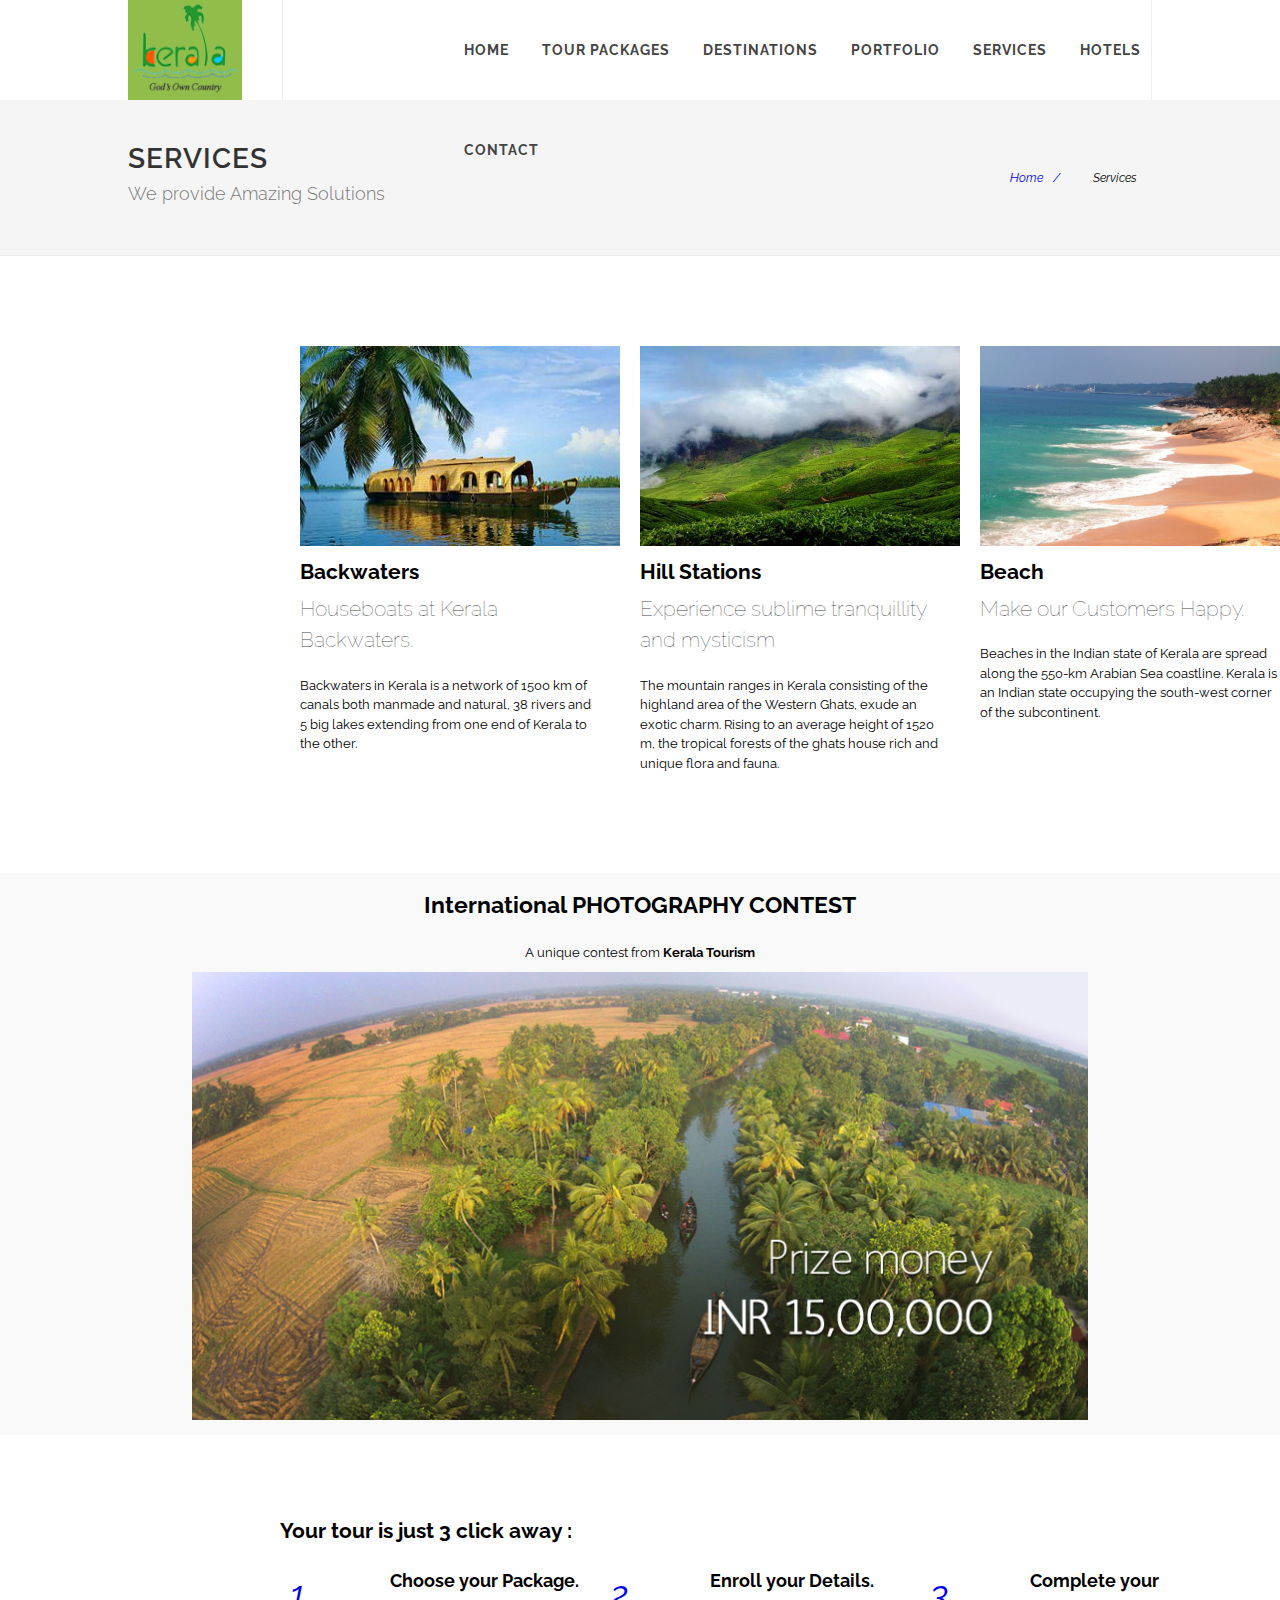
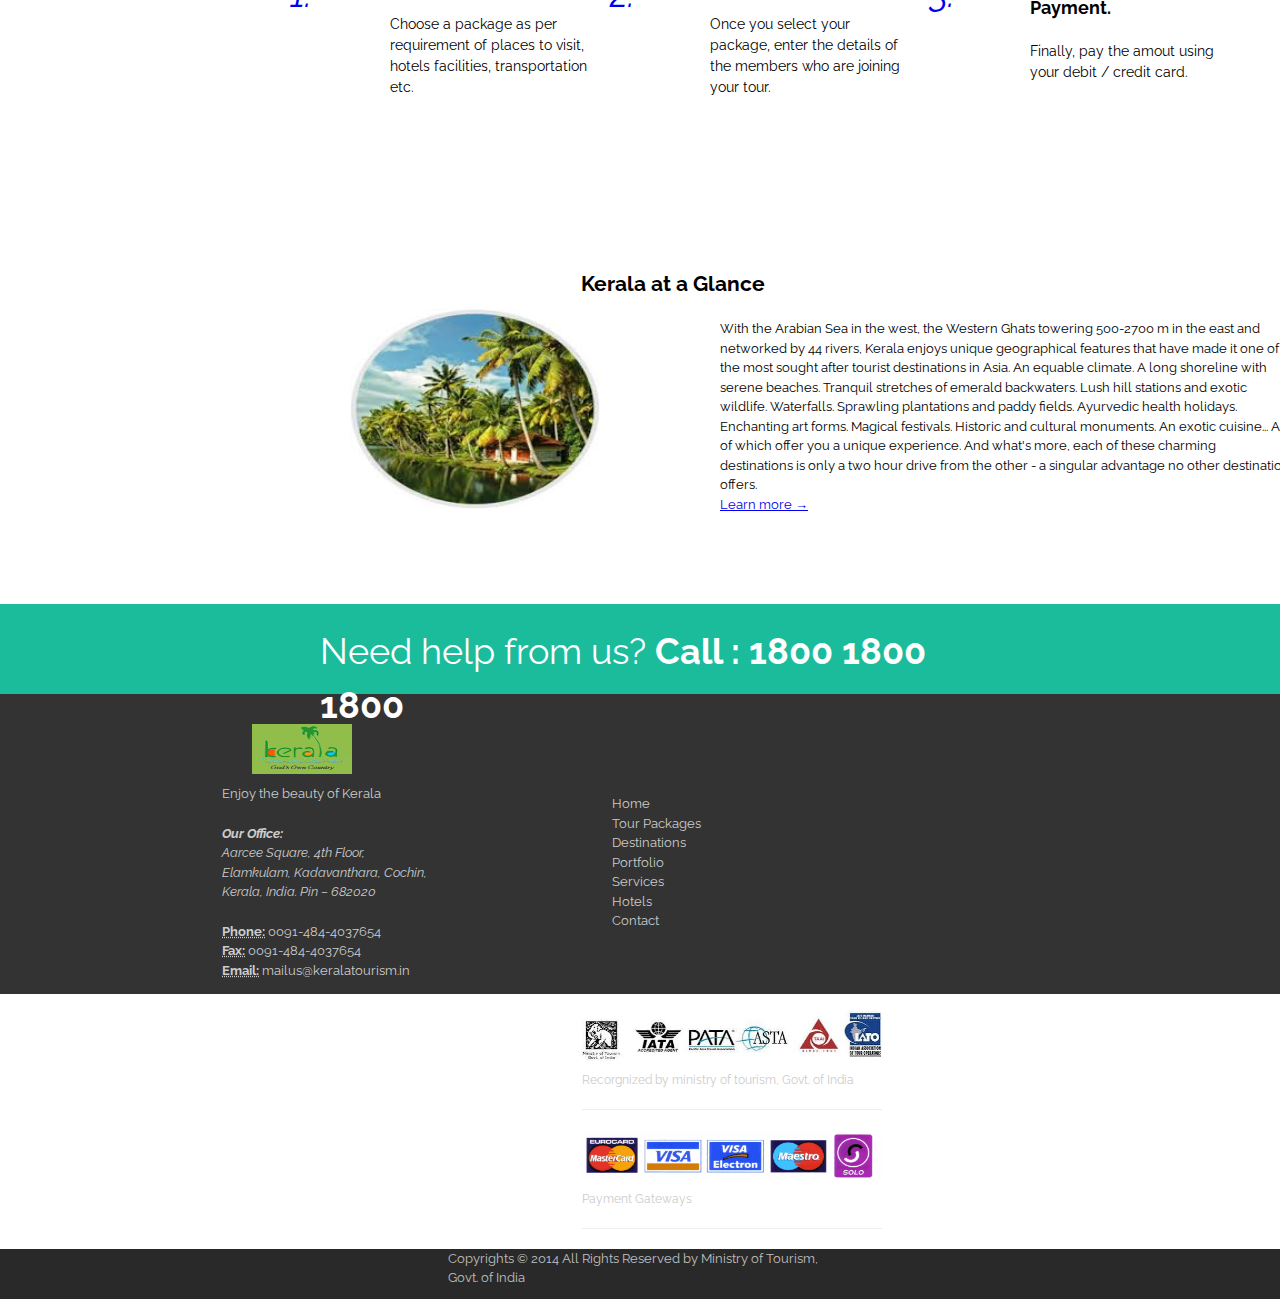
==== services.html @ d1d4bd01 "tourism" ====
<!DOCTYPE html>
<html >
  <head>
    <title>Services</title>
    <meta charset = "utf-8" />
    <link href='https://fonts.googleapis.com/css?family=Raleway' rel='stylesheet' type='text/css'>

    <link rel="stylesheet" href="css/reset.css" />
    <link rel="stylesheet" href="css/960_12_col.css" />
    <link rel="stylesheet" href="css/text.css" />
    <link rel="stylesheet" href="css/style.css" />
  </head>

  <body>

    <div id="header">
      <!-- Logo -->
      <div id="logo">
        <a href="#"><img src="img/images-kerala-logo.jpg" alt="logo" /></a>
      </div>
      <!-- Logo end -->

      <!-- Menu -->
      <div id="menu">
        <ul>
      	  <li><a href="#">Home</a></li>
      		<li><a href="#">Tour Packages</a></li>
          <li><a href="#">Destinations</a></li>
          <li><a href="portfolio.html">Portfolio</a></li>
          <li><a href="#">Services</a></li>
          <li><a href="#">Hotels</a></li>
          <li><a href="#">Contact</a></li>
      	</ul>
      </div>
      <!-- Menu end -->
    </div>

    <!-- Page Title -->
		<div id="page-title">
			<div class="container">
				<h1>Services</h1>
				<span>We provide Amazing Solutions</span>
				<ul class="breadcrumb">
					<li><a href="#">Home</a></li>
					<li>Services</li>
				</ul>
			</div>
		</div><!-- #page-title end -->

    <!-- Content -->
    <div id="main-section-service">
      <div class="container_12">
        <section class="grid_4">
  				<img src="img/backwater.jpg" alt="Backwaters">
  				<h3>Backwaters<span class="subtitle">Houseboats at Kerala Backwaters.</span></h3>
  				<p>Backwaters in Kerala is a network of 1500 km of canals both manmade and natural, 38 rivers and 5 big lakes extending from one end of Kerala to the other.</p>
        </section>

        <section class="grid_4">
				  <img src="img/hillstation.jpg" alt="Hill Station">
					<h3>Hill Stations<span class="subtitle">Experience sublime tranquillity and mysticism</span></h3>
					<p>The mountain ranges in Kerala consisting of the highland area of the Western Ghats, exude an exotic charm. Rising to an average height of 1520 m, the tropical forests of the ghats house rich and unique flora and fauna.</p>
				</section>

        <section class="grid_4">
					<img src="img/beach.jpg" alt="Beach">
					<h3>Beach<span class="subtitle">Make our Customers Happy.</span></h3>
					<p>Beaches in the Indian state of Kerala are spread along the 550-km Arabian Sea coastline. Kerala is an Indian state occupying the south-west corner of the subcontinent.</p>
				</section>
      </div>

      <div class="big-image">
        <div class="heading">
			    <h2>International <strong>PHOTOGRAPHY CONTEST</strong></h2>
				  <span>A unique contest from <strong>Kerala Tourism</strong></span>
			  </div>

				<img class="aligncenter" src="img/banner-001.jpg" alt="Banner">
      </div>

      <div id="booking">
        <div class="container_12">
          <h3 class="title">Your tour is just 3 click away :</h3>
          <div class="grid_4">
            <a href="#"><i>1.</i></a>
            <div class="sub_grid">
              <h3>Choose your Package.</h3>
              <p>Choose a package as per requirement of places to visit, hotels facilities, transportation etc.</p>
            </div>
          </div>

          <div class="grid_4">
            <a href="#"><i class="i-alt">2.</i></a>
            <div class="sub_grid">
              <h3>Enroll your Details.</h3>
              <p>Once you select your package, enter the details of the members who are joining your tour.</p>
            </div>
          </div>

          <div class="grid_4">
            <a href="#"><i class="i-alt">3.</i></a>
            <div class="sub_grid">
              <h3>Complete your Payment.</h3>
              <p>Finally, pay the amout using your debit / credit card.</p>
            </div>
          </div>
        </div>
      </div>

      <div class="service_1 container_12">
        <div class="service_1_1">
          <h3>Kerala at a Glance</h3>
          <div class="grid_4">
            <img src="img/glance.jpg" />
          </div>

          <div class="grid_8">
            <p>
              With the Arabian Sea in the west, the Western Ghats towering
              500-2700 m in the east and networked by 44 rivers, Kerala enjoys
              unique geographical features that have made it one of the most
              sought after tourist destinations in Asia. An equable climate.
              A long shoreline with serene beaches. Tranquil stretches of
              emerald backwaters. Lush hill stations and exotic wildlife.
              Waterfalls. Sprawling plantations and paddy fields. Ayurvedic
              health holidays. Enchanting art forms. Magical festivals.
              Historic and cultural monuments. An exotic cuisine... All of
              which offer you a unique experience. And what's more, each of
              these charming destinations is only a two hour drive from the
              other - a singular advantage no other destination offers.
              <br>
              <a href="#">Learn more &rarr;</a>
            </p>
          </div>
        </div>
      </div>

      <div class="contact_for_help">
	      <p>Need help from us? <strong>Call : 1800 1800 1800</strong></p>
			</div>

    </div> <!-- Main section end -->

    <!-- Footer -->
    <footer class="footer">
      <div class="container_12">
        <div class="section grid_4">
  			  <img class="logo" src="img/images-kerala-logo.jpg" alt="logo" />

  				<p>Enjoy the beauty of Kerala</p>
  				<div style="background: url('http://canvashtml-cdn.semicolonweb.com/images/world-map.png') no-repeat center center; background-size: 100%;">
  					<address>
  	  			  <strong>Our  Office:</strong><br>
              Aarcee Square, 4th Floor,<br>
              Elamkulam, Kadavanthara, Cochin,<br>
              Kerala, India. Pin – 682020 <br>
    				</address>
      		  <abbr title="Phone Number"><strong>Phone:</strong></abbr> 0091-484-4037654<br>
      			<abbr title="Fax"><strong>Fax:</strong></abbr> 0091-484-4037654<br>
      			<abbr title="Email Address"><strong>Email:</strong></abbr> mailus@keralatourism.in
      		</div>
  			</div>

        <div class="section grid_4">
  				<ul class="footer_menu">
            <li><a href="#">Home</a></li>
        		<li><a href="#">Tour Packages</a></li>
            <li><a href="#">Destinations</a></li>
            <li><a href="portfolio.html">Portfolio</a></li>
            <li><a href="services.html">Services</a></li>
            <li><a href="#">Hotels</a></li>
            <li><a href="#">Contact</a></li>
  				</ul>
  			</div>

        <div class="section grid_4">
          <div class="row">
            <img src="img/pata.jpg" alt="image" />
            <p>Recorgnized by ministry of tourism, Govt. of India</p>
          </div>
          <div class="row">
            <img src="img/cardlogos.jpg" alt="image" />
            <p>Payment Gateways</p>
          </div>
        </div>
      </div>

      <div id="copyrites">
        <p>Copyrights © 2014 All Rights Reserved by Ministry of Tourism, Govt.
          of India</p>
      </div>
    </footer>  <!-- Footer ends here -->
  </body>
</html>
---- css/960_12_col.css ----
/*
  960 Grid System ~ Core CSS.
  Learn more ~ http://960.gs/

  Licensed under GPL and MIT.
*/

/*
  Forces backgrounds to span full width,
  even if there is horizontal scrolling.
  Increase this if your layout is wider.

  Note: IE6 works fine without this fix.
*/

body {
  min-width: 960px;
}

/* `Container
----------------------------------------------------------------------------------------------------*/

.container_12 {
  margin-left: auto;
  margin-right: auto;
  width: 960px;
}

/* `Grid >> Global
----------------------------------------------------------------------------------------------------*/

.grid_1,
.grid_2,
.grid_3,
.grid_4,
.grid_5,
.grid_6,
.grid_7,
.grid_8,
.grid_9,
.grid_10,
.grid_11,
.grid_12 {
  display: inline;
  float: left;
  margin-left: 10px;
  margin-right: 10px;
}

.push_1, .pull_1,
.push_2, .pull_2,
.push_3, .pull_3,
.push_4, .pull_4,
.push_5, .pull_5,
.push_6, .pull_6,
.push_7, .pull_7,
.push_8, .pull_8,
.push_9, .pull_9,
.push_10, .pull_10,
.push_11, .pull_11 {
  position: relative;
}

/* `Grid >> Children (Alpha ~ First, Omega ~ Last)
----------------------------------------------------------------------------------------------------*/

.alpha {
  margin-left: 0;
}

.omega {
  margin-right: 0;
}

/* `Grid >> 12 Columns
----------------------------------------------------------------------------------------------------*/

.container_12 .grid_1 {
  width: 60px;
}

.container_12 .grid_2 {
  width: 140px;
}

.container_12 .grid_3 {
  width: 220px;
}

.container_12 .grid_4 {
  width: 300px;
}

.container_12 .grid_5 {
  width: 380px;
}

.container_12 .grid_6 {
  width: 460px;
}

.container_12 .grid_7 {
  width: 540px;
}

.container_12 .grid_8 {
  width: 620px;
}

.container_12 .grid_9 {
  width: 700px;
}

.container_12 .grid_10 {
  width: 780px;
}

.container_12 .grid_11 {
  width: 860px;
}

.container_12 .grid_12 {
  width: 940px;
}

/* `Prefix Extra Space >> 12 Columns
----------------------------------------------------------------------------------------------------*/

.container_12 .prefix_1 {
  padding-left: 80px;
}

.container_12 .prefix_2 {
  padding-left: 160px;
}

.container_12 .prefix_3 {
  padding-left: 240px;
}

.container_12 .prefix_4 {
  padding-left: 320px;
}

.container_12 .prefix_5 {
  padding-left: 400px;
}

.container_12 .prefix_6 {
  padding-left: 480px;
}

.container_12 .prefix_7 {
  padding-left: 560px;
}

.container_12 .prefix_8 {
  padding-left: 640px;
}

.container_12 .prefix_9 {
  padding-left: 720px;
}

.container_12 .prefix_10 {
  padding-left: 800px;
}

.container_12 .prefix_11 {
  padding-left: 880px;
}

/* `Suffix Extra Space >> 12 Columns
----------------------------------------------------------------------------------------------------*/

.container_12 .suffix_1 {
  padding-right: 80px;
}

.container_12 .suffix_2 {
  padding-right: 160px;
}

.container_12 .suffix_3 {
  padding-right: 240px;
}

.container_12 .suffix_4 {
  padding-right: 320px;
}

.container_12 .suffix_5 {
  padding-right: 400px;
}

.container_12 .suffix_6 {
  padding-right: 480px;
}

.container_12 .suffix_7 {
  padding-right: 560px;
}

.container_12 .suffix_8 {
  padding-right: 640px;
}

.container_12 .suffix_9 {
  padding-right: 720px;
}

.container_12 .suffix_10 {
  padding-right: 800px;
}

.container_12 .suffix_11 {
  padding-right: 880px;
}

/* `Push Space >> 12 Columns
----------------------------------------------------------------------------------------------------*/

.container_12 .push_1 {
  left: 80px;
}

.container_12 .push_2 {
  left: 160px;
}

.container_12 .push_3 {
  left: 240px;
}

.container_12 .push_4 {
  left: 320px;
}

.container_12 .push_5 {
  left: 400px;
}

.container_12 .push_6 {
  left: 480px;
}

.container_12 .push_7 {
  left: 560px;
}

.container_12 .push_8 {
  left: 640px;
}

.container_12 .push_9 {
  left: 720px;
}

.container_12 .push_10 {
  left: 800px;
}

.container_12 .push_11 {
  left: 880px;
}

/* `Pull Space >> 12 Columns
----------------------------------------------------------------------------------------------------*/

.container_12 .pull_1 {
  left: -80px;
}

.container_12 .pull_2 {
  left: -160px;
}

.container_12 .pull_3 {
  left: -240px;
}

.container_12 .pull_4 {
  left: -320px;
}

.container_12 .pull_5 {
  left: -400px;
}

.container_12 .pull_6 {
  left: -480px;
}

.container_12 .pull_7 {
  left: -560px;
}

.container_12 .pull_8 {
  left: -640px;
}

.container_12 .pull_9 {
  left: -720px;
}

.container_12 .pull_10 {
  left: -800px;
}

.container_12 .pull_11 {
  left: -880px;
}

/* `Clear Floated Elements
----------------------------------------------------------------------------------------------------*/

/* http://sonspring.com/journal/clearing-floats */

.clear {
  clear: both;
  display: block;
  overflow: hidden;
  visibility: hidden;
  width: 0;
  height: 0;
}

/* http://www.yuiblog.com/blog/2010/09/27/clearfix-reloaded-overflowhidden-demystified */

.clearfix:before,
.clearfix:after,
.container_12:before,
.container_12:after {
  content: '.';
  display: block;
  overflow: hidden;
  visibility: hidden;
  font-size: 0;
  line-height: 0;
  width: 0;
  height: 0;
}

.clearfix:after,
.container_12:after {
  clear: both;
}

/*
  The following zoom:1 rule is specifically for IE6 + IE7.
  Move to separate stylesheet if invalid CSS is a problem.
*/

.clearfix,
.container_12 {
  zoom: 1;
}
---- css/text.css ----
/*
  960 Grid System ~ Text CSS.
  Learn more ~ http://960.gs/

  Licensed under GPL and MIT.
*/

/* `Basic HTML
----------------------------------------------------------------------------------------------------*/

body {
  font: 13px/1.5 "Helvetica Neue", Arial, "Liberation Sans", FreeSans, sans-serif;
}

pre,
code {
  font-family: "DejaVu Sans Mono", Menlo, Consolas, monospace;
}

hr {
  border: 0 solid #ccc;
  border-top-width: 1px;
  clear: both;
  height: 0;
}

/* `Headings
----------------------------------------------------------------------------------------------------*/

h1 {
  font-size: 25px;
}

h2 {
  font-size: 23px;
}

h3 {
  font-size: 21px;
}

h4 {
  font-size: 19px;
}

h5 {
  font-size: 17px;
}

h6 {
  font-size: 15px;
}

/* `Spacing
----------------------------------------------------------------------------------------------------*/

ol {
  list-style: decimal;
}

ul {
  list-style: disc;
}

li {
  margin-left: 30px;
}

p,
dl,
hr,
h1,
h2,
h3,
h4,
h5,
h6,
ol,
ul,
pre,
table,
address,
fieldset,
figure {
  margin-bottom: 20px;
}
---- css/style.css ----
body {
  width: 100%;
  margin: auto;
  font-family: 'Raleway', sans-serif;
}

#header {
  width: 80%;
  margin: auto;
}

#logo {
  float: left;
  width: 15%;
}

#logo a, #menu a, .breadcrumb a, footer a, #selector a {
  text-decoration: none;
}

#menu a:hover, #selector a:hover {
  color: green;
  font-size: 15px;
}

.breadcrumb {
  font-style: italic;
}

.breadcrumb a:after{
  content: "/";
  padding-left: 10px;
}

.breadcrumb li:last-child::after {
  content: none;
}

#logo h1 {
  color: #000;
  font-size: 36px;
}

#logo h1, #menu a{
  line-height: 100px;
}

#header, #logo, #menu, #logo img, #selector a {
  height: 100px;
}

#logo, #menu {
  border-right: 1px solid #EEE;
}

#menu {
  width: 70%;
  margin: auto;
  float: right;
}

#menu li, .breadcrumb li, #selector li {
  display: inline;
}

#menu a, #selector a {
  font-size: 14px;
  text-transform: uppercase;
  color: #444;
  font-weight: 700;
  letter-spacing: 1px;
}

#page-title {
  padding: 30px 0;
  background-color: #F5F5F5;
  border-bottom: 1px solid #EEE;
  width: 100%;
}

#page-title h1 {
  padding: 0;
  margin: 0;
  line-height: 1;
  font-weight: 600;
  letter-spacing: 1px;
  color: #333;
  font-size: 28px;
  text-transform: uppercase;
}

.container {
  font-size: 14px;
  height: 65px;
  line-height: 21px;
  margin: 0 auto;
  padding: 15px 0;
  position: relative;
  width: 80%;
}

#page-title span {
  display: block;
  margin-top: 10px;
  font-weight: 300;
  color: #777;
  font-size: 18px;
}

#page-title .breadcrumb {
  position: absolute;
  top: 50%;
  left: auto;
  right: 15px;
  margin: -10px 0 0;
  background-color: transparent;
  padding: 0;
  font-size: 12px;
}

#main-section-service .container_12 {
  margin-left: 280px;
}

.container_12 {
  width: 80%;
  margin: 70px 200px;
}

.grid_4 img {
  width: 320px;
  height: 200px;
  margin: 10px 0;
}

.grid_4 .subtitle {
  display: block;
    margin-top: 5px;
    color: #444;
    font-weight: 100;

}

section {
  padding: 10px;
}

.big-image, #booking {
  position: relative;
  margin: auto;

  display: block;
}

.big-image {
  padding: 15px 0;
  background-color: #F9F9F9;
}

img.aligncenter {
  margin: auto;
  display: block;
  clear: both;
  width: 70%;
  height: 50%;
}

#booking {
  padding: 10px 0;
}

.heading {
  text-align: center;
  margin-bottom: 10px;
}

.big-image .grid_4 {
  width: 250px;
  margin-left: 70px;
}

.service_1 img {
  width: 250px;
}

.service_1 p{
  margin-top: 20px;
  margin-left: 50px;
}

.service_1_1 h3 {
  width: 50%;
  margin: auto;
}

#booking .title {
  margin-bottom: 20px;
}

.grid_4 i {
  float: left;
  font-size: 36px;
}

.sub_grid {
  float: right;
  width: 200px;
  margin: 0 0;
}

.sub_grid h3 {
  font-size: 18px;
}

.sub_grid p {
  font-size: 14px;
}

.service_1_1 {
  margin-left: 60px;
}

.contact_for_help {
  height: 70px;
  padding-top: 20px;
  background: rgb(26, 188, 156);
}

.contact_for_help p {
  color: #fff;
  font-size: 36px;
  width: 50%;
  margin: auto;
}

footer {
  background-color: #333;
  color: #CCC;
  height: 300px;
}

footer ul {
  list-style-type: none;
}

footer .container_12 {
  width: 70%;
  margin: auto;
}

footer a {
  color: #CCC;
}

footer .grid_4 {
  padding: 20px;
  margin-bottom: 0px;
}

footer .col-1 {
  float: left;
}

footer .col-2 {
  float: right;
  margin-left: 10px;
}

footer .row {
  margin-top: 10px;
  border-bottom: 1px solid #EEE;
  font-size: 12px;
}

footer .row img {
  width: 300px;
  height: 50px;
}

footer .logo {
  margin-left: 30px;
  width: 100px;
  height: 50px;
}

.footer_menu {
  margin-top: 80px;
}

#copyrites {
  height: 50px;
  background-color: rgb(41, 41, 41);
  color: rgb(192, 192, 192);
}

#copyrites p {
  width: 30%;
  margin: auto;
}

#selector {
  width: 45%;
  padding-top: 20px;
  margin-left: 400px;
  margin-top: 50px;
  border: 2px solid #EEE;
}

#selector a{
  color: #000;
  font-size: 14px;
  text-transform: uppercase;
  font-weight: 600;
}

#main-section-portfolio .container_12 {
  margin: 30px 200px;
}

#main-section-portfolio {
  width: 90%;
  margin: auto;
}
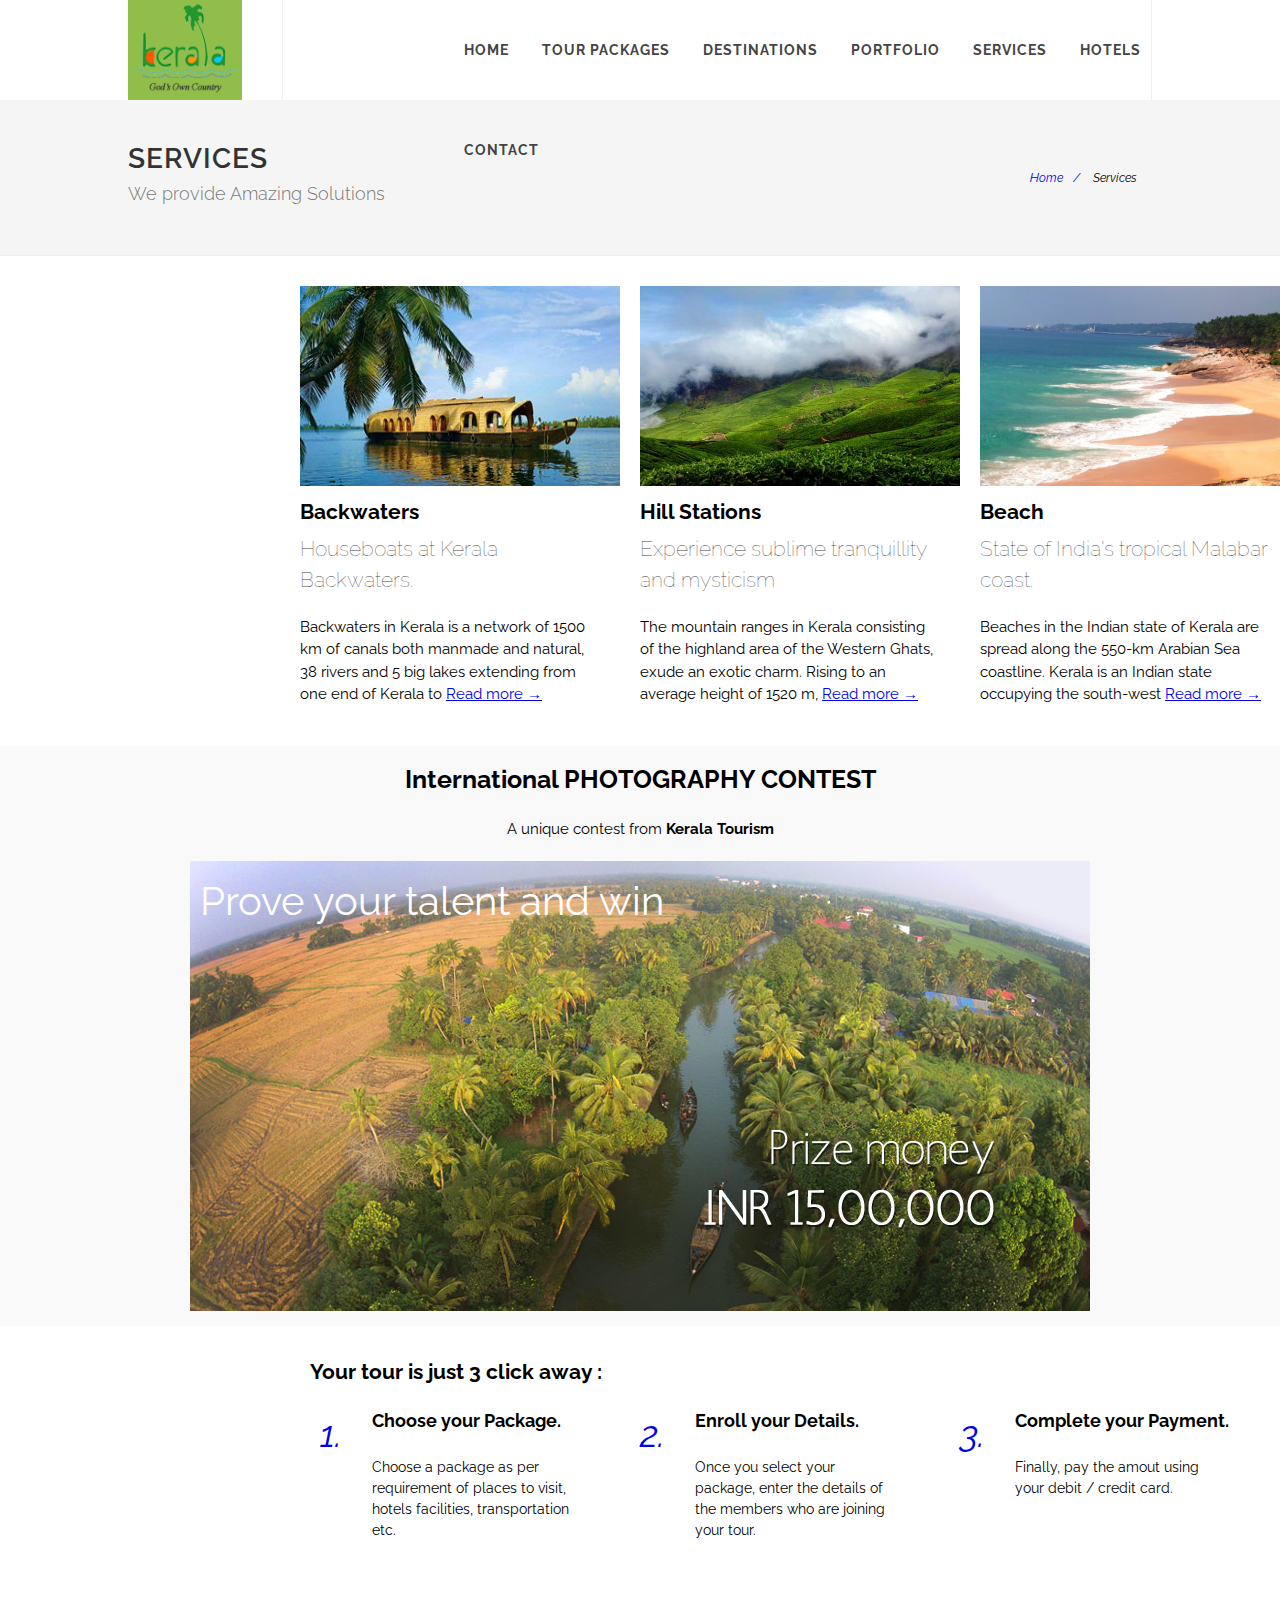
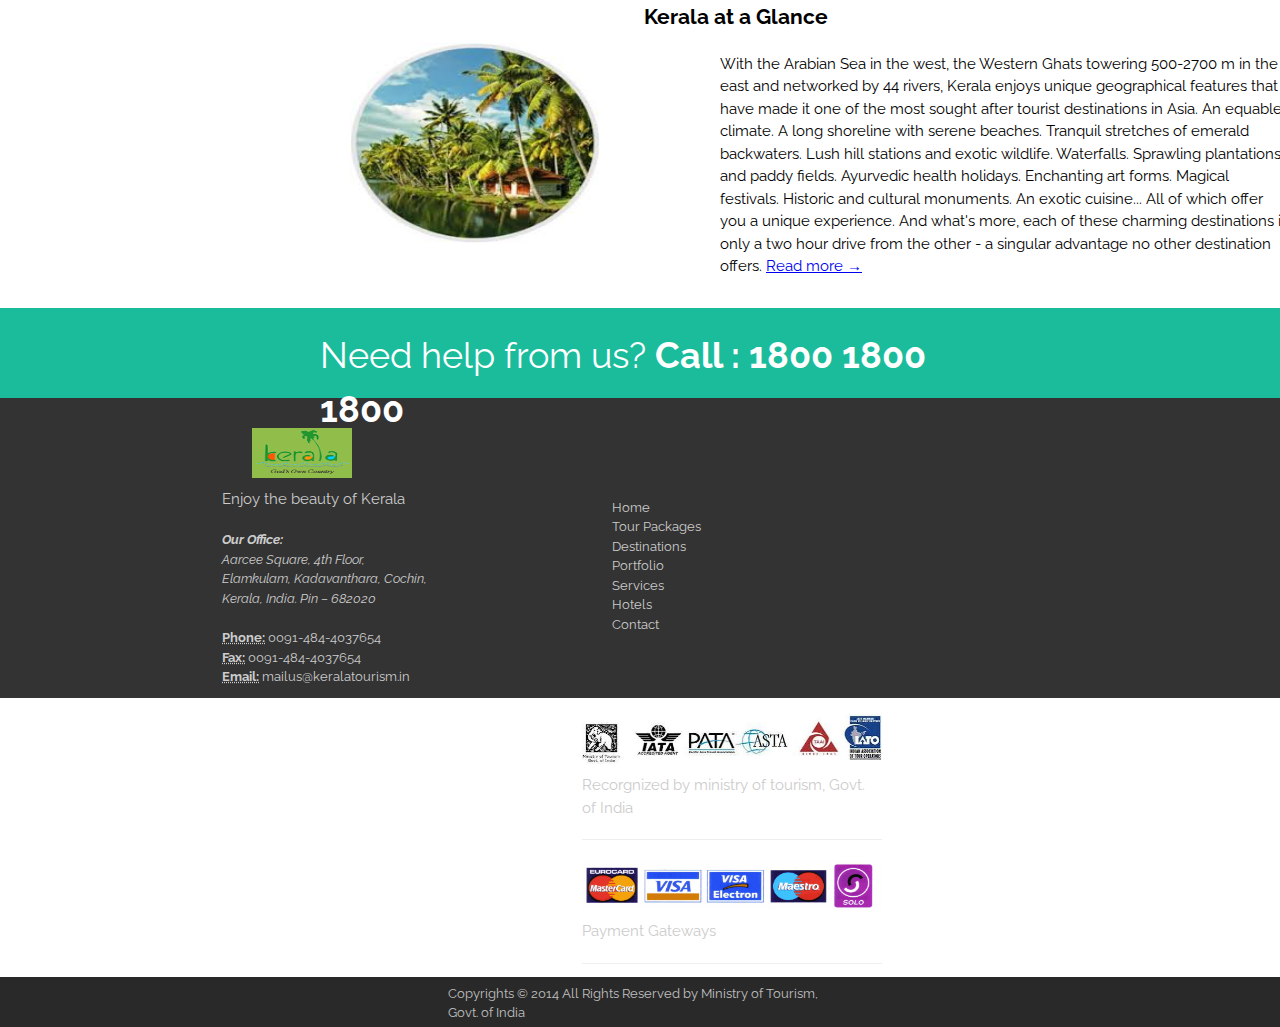
==== commit e361175a: "issues fixed" ====
--- a/services.html
+++ b/services.html
@@ -42,7 +42,7 @@
 				<span>We provide Amazing Solutions</span>
 				<ul class="breadcrumb">
 					<li><a href="#">Home</a></li>
-					<li>Services</li>
+					<li class="breadcrumb-end">Services</li>
 				</ul>
 			</div>
 		</div><!-- #page-title end -->
@@ -52,30 +52,60 @@
       <div class="container_12">
         <section class="grid_4">
   				<img src="img/backwater.jpg" alt="Backwaters">
-  				<h3>Backwaters<span class="subtitle">Houseboats at Kerala Backwaters.</span></h3>
-  				<p>Backwaters in Kerala is a network of 1500 km of canals both manmade and natural, 38 rivers and 5 big lakes extending from one end of Kerala to the other.</p>
+  				<h3>
+            Backwaters
+            <span class="subtitle">Houseboats at Kerala Backwaters.</span>
+          </h3>
+  				<p>
+            Backwaters in Kerala is a network of 1500 km of canals both manmade
+            and natural, 38 rivers and 5 big lakes extending from one end of
+            Kerala to <a href="#">Read more &rarr;</a>
+          </p>
         </section>
 
         <section class="grid_4">
 				  <img src="img/hillstation.jpg" alt="Hill Station">
-					<h3>Hill Stations<span class="subtitle">Experience sublime tranquillity and mysticism</span></h3>
-					<p>The mountain ranges in Kerala consisting of the highland area of the Western Ghats, exude an exotic charm. Rising to an average height of 1520 m, the tropical forests of the ghats house rich and unique flora and fauna.</p>
+					<h3>
+            Hill Stations
+            <span class="subtitle">
+              Experience sublime tranquillity and mysticism
+            </span>
+          </h3>
+					<p>
+            The mountain ranges in Kerala consisting of the highland area of
+            the Western Ghats, exude an exotic charm. Rising to an average
+            height of 1520 m, <a href="#">Read more &rarr;</a></p>
 				</section>
 
         <section class="grid_4">
 					<img src="img/beach.jpg" alt="Beach">
-					<h3>Beach<span class="subtitle">Make our Customers Happy.</span></h3>
-					<p>Beaches in the Indian state of Kerala are spread along the 550-km Arabian Sea coastline. Kerala is an Indian state occupying the south-west corner of the subcontinent.</p>
+					<h3>
+            Beach
+            <span class="subtitle">
+              State of India's tropical Malabar coast.
+            </span>
+          </h3>
+					<p>
+            Beaches in the Indian state of Kerala are spread along the 550-km
+            Arabian Sea coastline. Kerala is an Indian state occupying the
+            south-west <a href="#">Read more &rarr;</a>
+          </p>
 				</section>
       </div>
 
       <div class="big-image">
         <div class="heading">
-			    <h2>International <strong>PHOTOGRAPHY CONTEST</strong></h2>
-				  <span>A unique contest from <strong>Kerala Tourism</strong></span>
+			    <h1>International <strong>PHOTOGRAPHY CONTEST</strong></h1>
+				  <p>A unique contest from <strong>Kerala Tourism</strong></p>
 			  </div>
 
-				<img class="aligncenter" src="img/banner-001.jpg" alt="Banner">
+        <a href="#">
+          <div class="aligncenter">
+            <p>Prove your talent and win</p>
+          </div>
+        </a>
+
+		<!--		<img class="aligncenter" src="img/banner-001.jpg" alt="Banner"> -->
       </div>
 
       <div id="booking">
@@ -128,8 +158,7 @@
               which offer you a unique experience. And what's more, each of
               these charming destinations is only a two hour drive from the
               other - a singular advantage no other destination offers.
-              <br>
-              <a href="#">Learn more &rarr;</a>
+              <a href="#">Read more &rarr;</a>
             </p>
           </div>
         </div>
@@ -138,7 +167,6 @@
       <div class="contact_for_help">
 	      <p>Need help from us? <strong>Call : 1800 1800 1800</strong></p>
 			</div>
-
     </div> <!-- Main section end -->
 
     <!-- Footer -->
--- a/css/style.css
+++ b/css/style.css
@@ -1,8 +1,16 @@
+/*css for the tourism website*/
+
 body {
   width: 100%;
   margin: auto;
   font-family: 'Raleway', sans-serif;
 }
+
+p {
+  font-size: 15px;
+}
+
+/*service page starts here*/
 
 #header {
   width: 80%;
@@ -14,7 +22,7 @@
   width: 15%;
 }
 
-#logo a, #menu a, .breadcrumb a, footer a, #selector a {
+#logo a, #menu a, .breadcrumb a, footer a, #selector a, .big-image a {
   text-decoration: none;
 }
 
@@ -70,6 +78,10 @@
   font-weight: 700;
   letter-spacing: 1px;
 }
+
+/*menu ends here*/
+
+/*body properties*/
 
 #page-title {
   padding: 30px 0;
@@ -89,6 +101,10 @@
   text-transform: uppercase;
 }
 
+#page-title .breadcrumb-end {
+  margin-left: 10px;
+}
+
 .container {
   font-size: 14px;
   height: 65px;
@@ -120,6 +136,8 @@
 
 #main-section-service .container_12 {
   margin-left: 280px;
+  margin-top: 10px;
+  margin-bottom: 10px;
 }
 
 .container_12 {
@@ -148,7 +166,6 @@
 .big-image, #booking {
   position: relative;
   margin: auto;
-
   display: block;
 }
 
@@ -157,16 +174,24 @@
   background-color: #F9F9F9;
 }
 
-img.aligncenter {
+.aligncenter {
   margin: auto;
   display: block;
   clear: both;
-  width: 70%;
-  height: 50%;
+  width: 900px;
+  height: 450px;
+  background: url(../img/banner-001.jpg) no-repeat;
+  background-position: center;
+}
+
+.aligncenter p {
+  color: #fff;
+  padding: 10px;
+  font-size: 40px;
 }
 
 #booking {
-  padding: 10px 0;
+  padding: 20px 30px;
 }
 
 .heading {
@@ -189,7 +214,7 @@
 }
 
 .service_1_1 h3 {
-  width: 50%;
+  width: 37%;
   margin: auto;
 }
 
@@ -203,13 +228,15 @@
 }
 
 .sub_grid {
-  float: right;
+  float: left;
   width: 200px;
-  margin: 0 0;
+  margin: 0 30px;
 }
 
 .sub_grid h3 {
   font-size: 18px;
+  height: 30px;
+  width: 300px;
 }
 
 .sub_grid p {
@@ -233,6 +260,8 @@
   margin: auto;
 }
 
+/*Common properties for footer*/
+
 footer {
   background-color: #333;
   color: #CCC;
@@ -246,6 +275,7 @@
 footer .container_12 {
   width: 70%;
   margin: auto;
+  margin-bottom: -7px;
 }
 
 footer a {
@@ -296,7 +326,12 @@
 #copyrites p {
   width: 30%;
   margin: auto;
-}
+  font-size: 100%;
+}
+
+/*Service page ends here including common properties*/
+
+/*Portfolio page */
 
 #selector {
   width: 45%;
@@ -321,3 +356,34 @@
   width: 90%;
   margin: auto;
 }
+
+#main-section-portfolio .grid_4 h3, #main-section-portfolio .grid_4 h5 {
+  height: 15px;
+}
+
+.read-more {
+  text-decoration: none;
+  color: #000;
+}
+
+#main-section-portfolio a:hover {
+  color: blue;
+  font-size: 15.2px;
+}
+
+.default {
+  font-style: italic;
+  font-weight: 700;
+}
+
+/*Index page css*/
+
+#indexpage {
+  margin: 350px 400px;
+}
+
+#indexpage a {
+  text-decoration: none;
+  font-size: 25px;
+  color: #2EFE2E;
+}
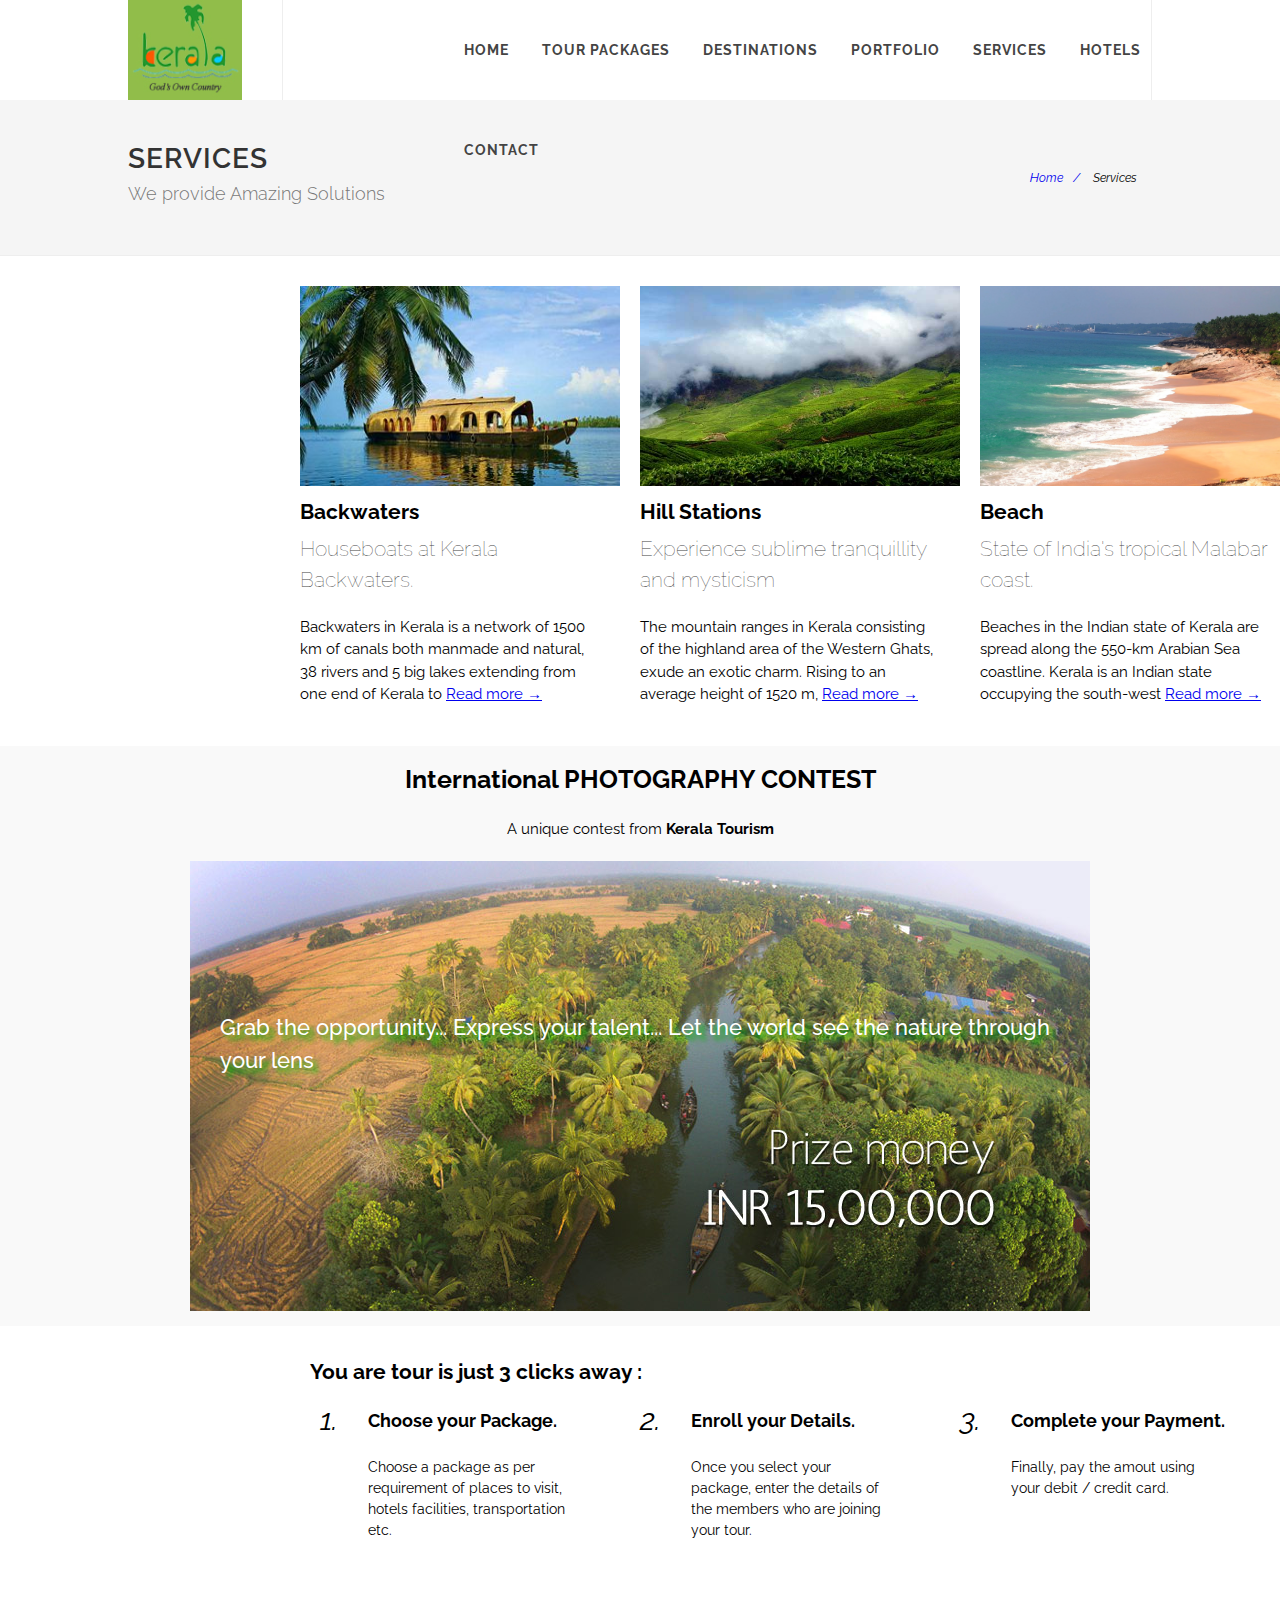
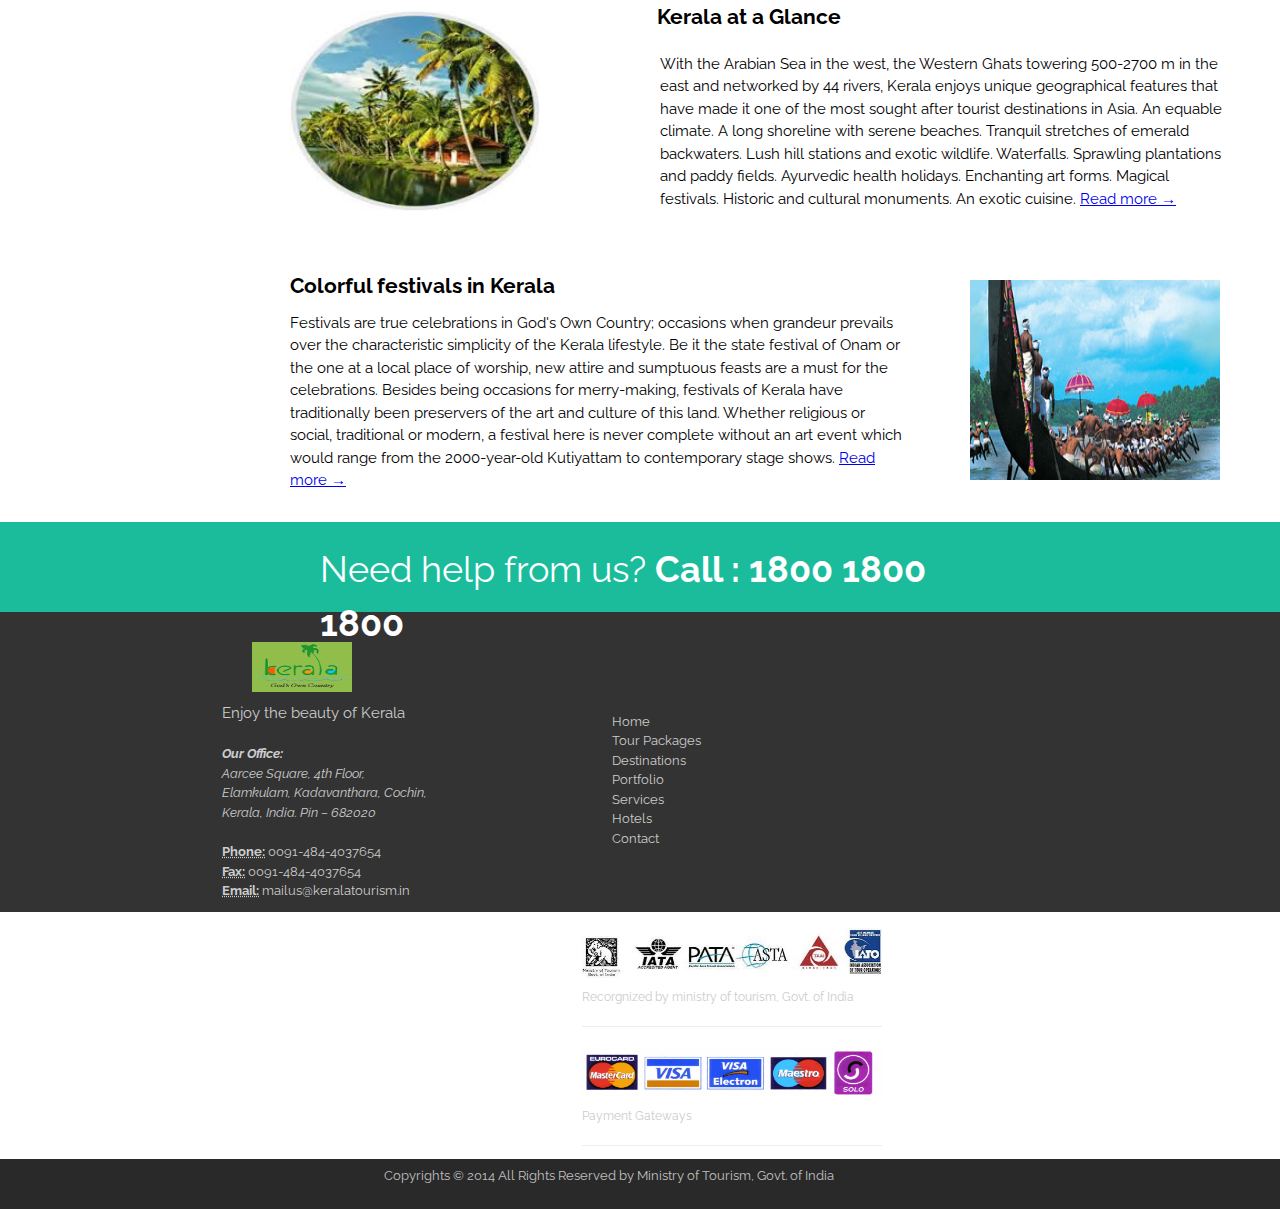
==== commit cdec8e0f: "issues fixed" ====
--- a/services.html
+++ b/services.html
@@ -101,18 +101,19 @@
 
         <a href="#">
           <div class="aligncenter">
-            <p>Prove your talent and win</p>
+            <p>
+              Grab the opportunity... Express your talent...
+              Let the world see the nature through your lens
+            </p>
           </div>
         </a>
-
-		<!--		<img class="aligncenter" src="img/banner-001.jpg" alt="Banner"> -->
       </div>
 
       <div id="booking">
         <div class="container_12">
-          <h3 class="title">Your tour is just 3 click away :</h3>
-          <div class="grid_4">
-            <a href="#"><i>1.</i></a>
+          <h3 class="title">You are tour is just 3 clicks away :</h3>
+          <div class="grid_4">
+            <i>1.</i>
             <div class="sub_grid">
               <h3>Choose your Package.</h3>
               <p>Choose a package as per requirement of places to visit, hotels facilities, transportation etc.</p>
@@ -120,7 +121,7 @@
           </div>
 
           <div class="grid_4">
-            <a href="#"><i class="i-alt">2.</i></a>
+            <i>2.</i>
             <div class="sub_grid">
               <h3>Enroll your Details.</h3>
               <p>Once you select your package, enter the details of the members who are joining your tour.</p>
@@ -128,7 +129,7 @@
           </div>
 
           <div class="grid_4">
-            <a href="#"><i class="i-alt">3.</i></a>
+            <i>3.</i>
             <div class="sub_grid">
               <h3>Complete your Payment.</h3>
               <p>Finally, pay the amout using your debit / credit card.</p>
@@ -139,12 +140,12 @@
 
       <div class="service_1 container_12">
         <div class="service_1_1">
-          <h3>Kerala at a Glance</h3>
           <div class="grid_4">
             <img src="img/glance.jpg" />
           </div>
 
           <div class="grid_8">
+            <h3>Kerala at a Glance</h3>
             <p>
               With the Arabian Sea in the west, the Western Ghats towering
               500-2700 m in the east and networked by 44 rivers, Kerala enjoys
@@ -154,12 +155,36 @@
               emerald backwaters. Lush hill stations and exotic wildlife.
               Waterfalls. Sprawling plantations and paddy fields. Ayurvedic
               health holidays. Enchanting art forms. Magical festivals.
-              Historic and cultural monuments. An exotic cuisine... All of
-              which offer you a unique experience. And what's more, each of
-              these charming destinations is only a two hour drive from the
-              other - a singular advantage no other destination offers.
+              Historic and cultural monuments. An exotic cuisine.
               <a href="#">Read more &rarr;</a>
             </p>
+          </div>
+        </div>
+      </div>
+
+      <div class="service_2 container_12">
+        <div class="service_2_1">
+          <div class="grid_8">
+            <h3>Colorful festivals in Kerala</h3>
+            <p>
+              Festivals are true celebrations in God's Own Country; occasions
+              when grandeur prevails over the characteristic simplicity of the
+              Kerala lifestyle. Be it the state festival of Onam or the one at
+              a local place of worship, new attire and sumptuous feasts are a
+              must for the celebrations.
+
+              Besides being occasions for merry-making, festivals of Kerala
+              have traditionally been preservers of the art and culture of this
+              land. Whether religious or social, traditional or modern, a
+              festival here is never complete without an art event which would
+              range from the 2000-year-old Kutiyattam to contemporary stage
+              shows.
+              <a href="#">Read more &rarr;</a>
+            </p>
+          </div>
+
+          <div class="grid_4">
+            <img src="img/boat-race.jpg" />
           </div>
         </div>
       </div>
--- a/css/style.css
+++ b/css/style.css
@@ -186,12 +186,19 @@
 
 .aligncenter p {
   color: #fff;
-  padding: 10px;
-  font-size: 40px;
+  padding: 150px 30px;
+  font-size: 22px;
+  font-weight: 500;
+  text-shadow: 5px 5px 5px #04B404;
 }
 
 #booking {
   padding: 20px 30px;
+}
+
+#booking i {
+  margin-top: -10px;
+  font-size: 30px;
 }
 
 .heading {
@@ -204,7 +211,7 @@
   margin-left: 70px;
 }
 
-.service_1 img {
+.service_1 img, .service_2 img {
   width: 250px;
 }
 
@@ -213,9 +220,27 @@
   margin-left: 50px;
 }
 
+.service_1_1 .grid_4 {
+  margin-left: -50px;
+}
+
 .service_1_1 h3 {
-  width: 37%;
-  margin: auto;
+  width: 85%;
+  margin: auto;
+}
+
+.service_2_1 {
+  margin-top: 30px;
+}
+
+.service_2_1 .grid_4 {
+  margin-left: 50px;
+}
+
+.service_2_1 h3 {
+  width: 100%;
+  margin: auto;
+  margin-bottom: 10px;
 }
 
 #booking .title {
@@ -313,6 +338,10 @@
   height: 50px;
 }
 
+footer .row p {
+  font-size: 12px;
+}
+
 .footer_menu {
   margin-top: 80px;
 }
@@ -324,7 +353,7 @@
 }
 
 #copyrites p {
-  width: 30%;
+  width: 40%;
   margin: auto;
   font-size: 100%;
 }
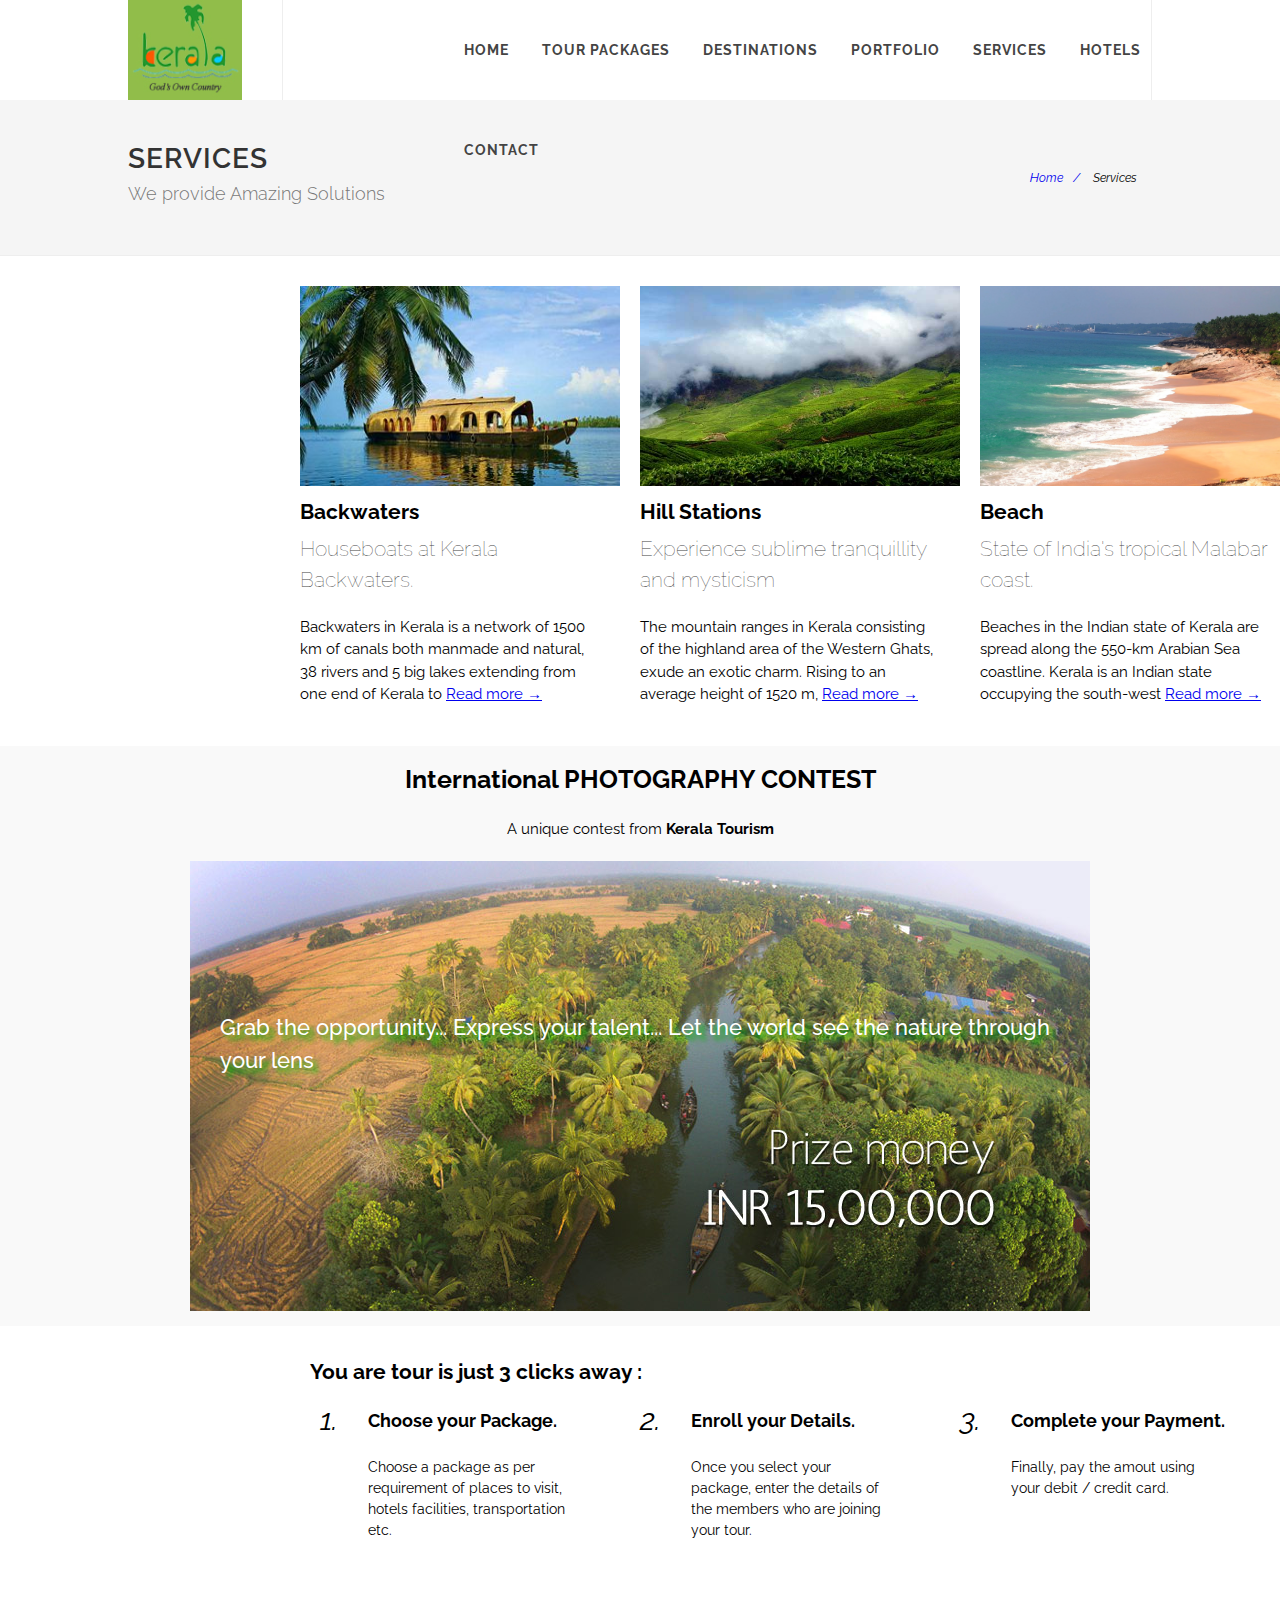
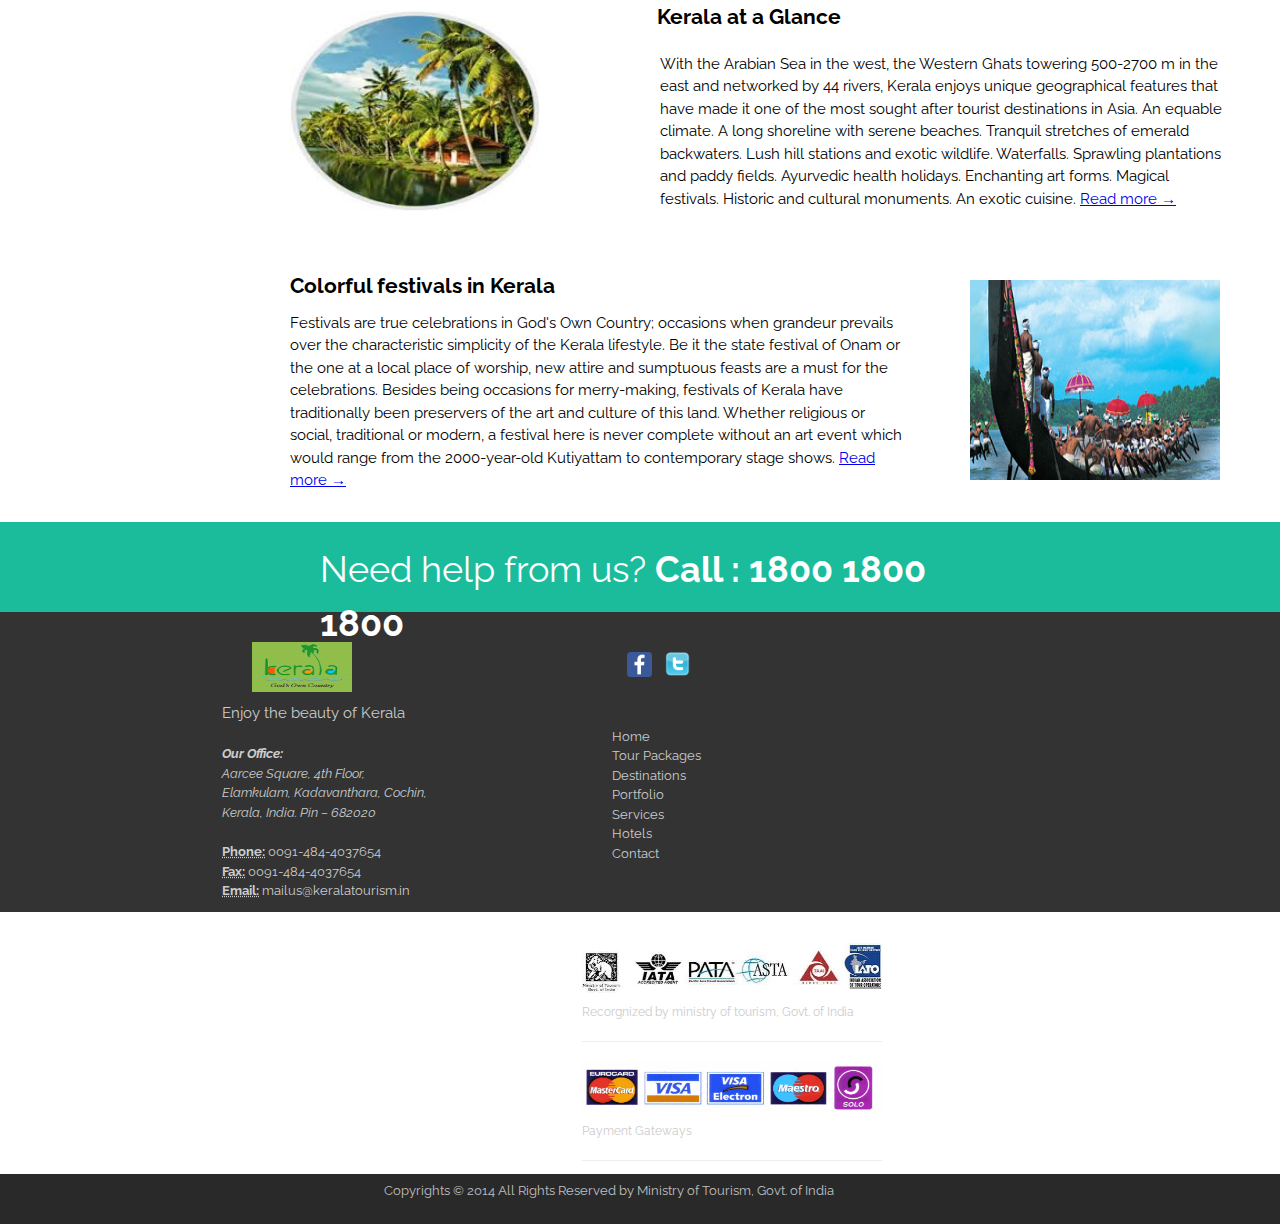
==== commit 7722bba7: "added social share icons" ====
--- a/services.html
+++ b/services.html
@@ -215,6 +215,12 @@
   			</div>
 
         <div class="section grid_4">
+
+          <div class="social_share">
+            <a href="http://www.facebook.com" target="_blank"><img src="img/facebook-icon.png" alt="facebook" /></a>
+            <a href="http://www.twitter.com" target="_blank"><img src="img/twitter-icon.png" alt="twitter" /></a>
+          </div>
+
   				<ul class="footer_menu">
             <li><a href="#">Home</a></li>
         		<li><a href="#">Tour Packages</a></li>
--- a/css/style.css
+++ b/css/style.css
@@ -343,7 +343,19 @@
 }
 
 .footer_menu {
-  margin-top: 80px;
+  margin-top: 40px;
+}
+
+.social_share {
+  width: 70%;
+  margin: auto;
+  margin-top: 10px;
+}
+
+.social_share img {
+  width: 25px;
+  height: 25px;
+  margin-right: 10px;
 }
 
 #copyrites {
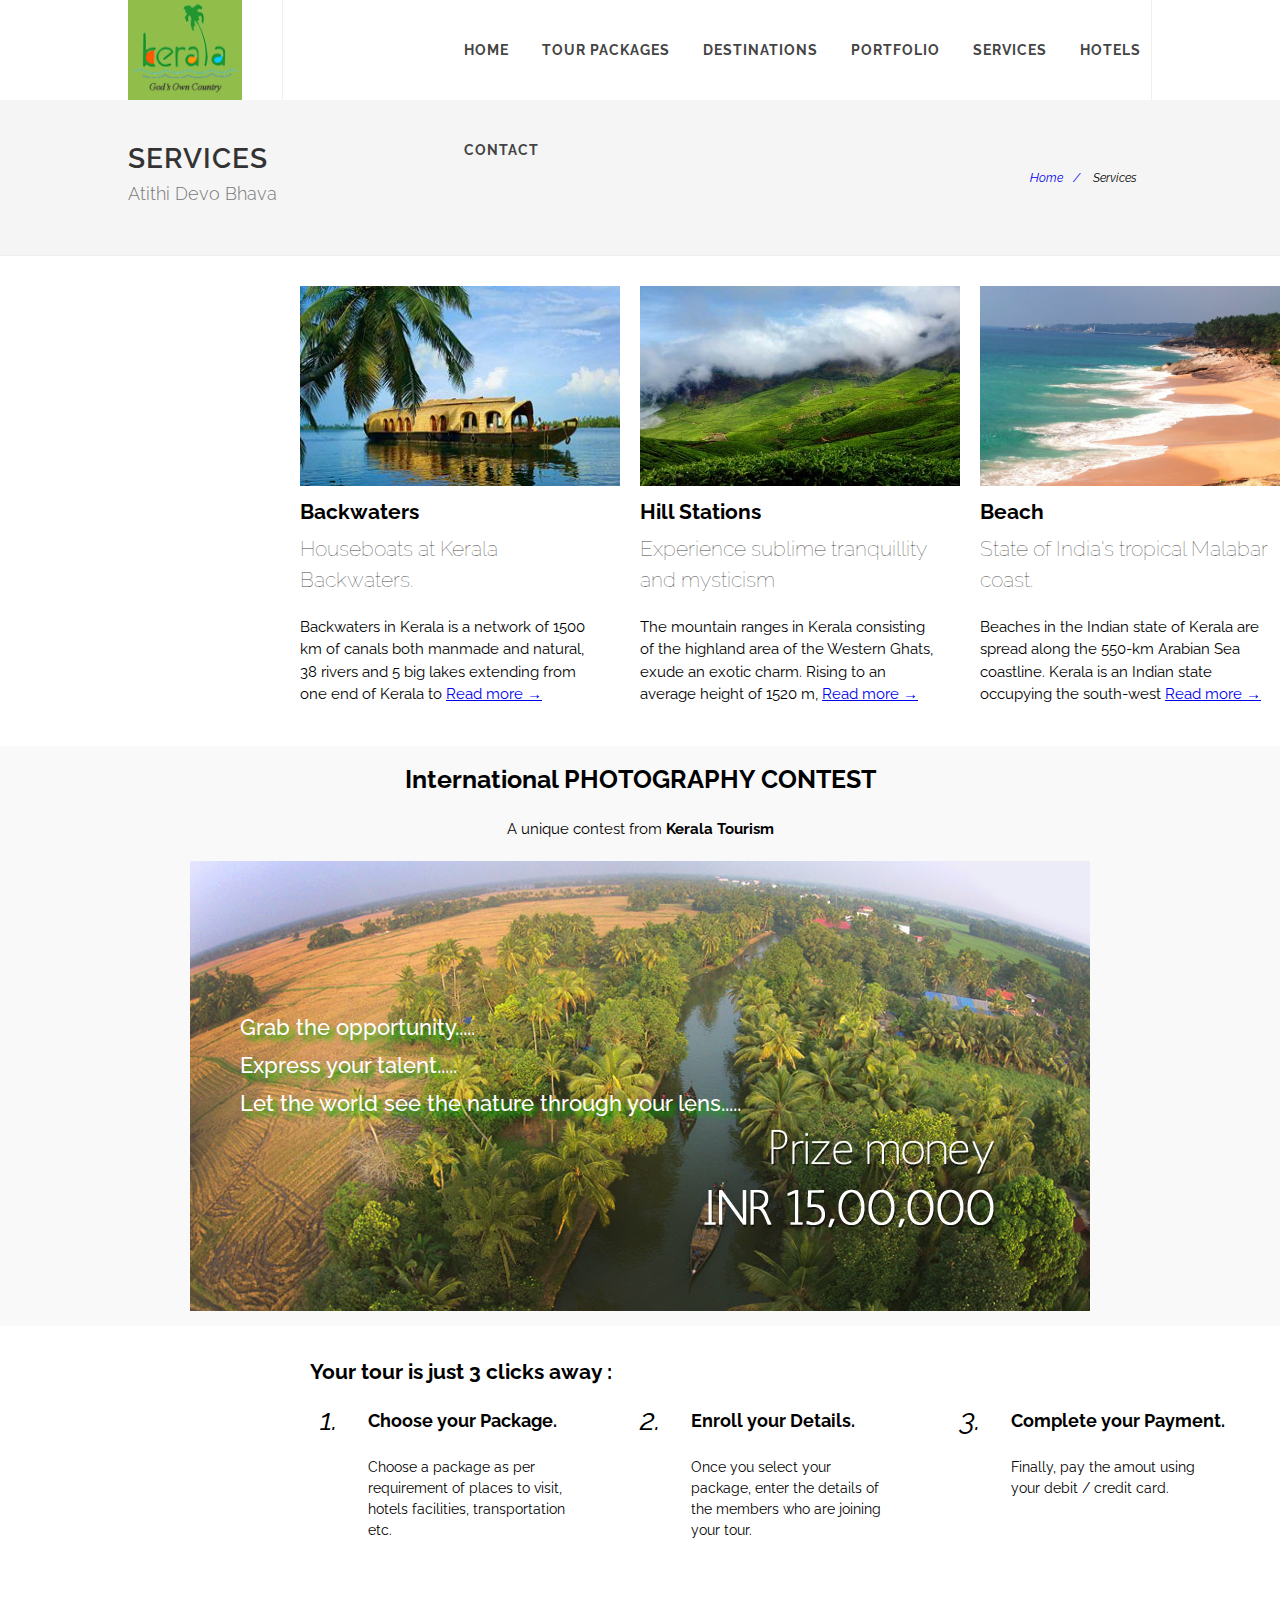
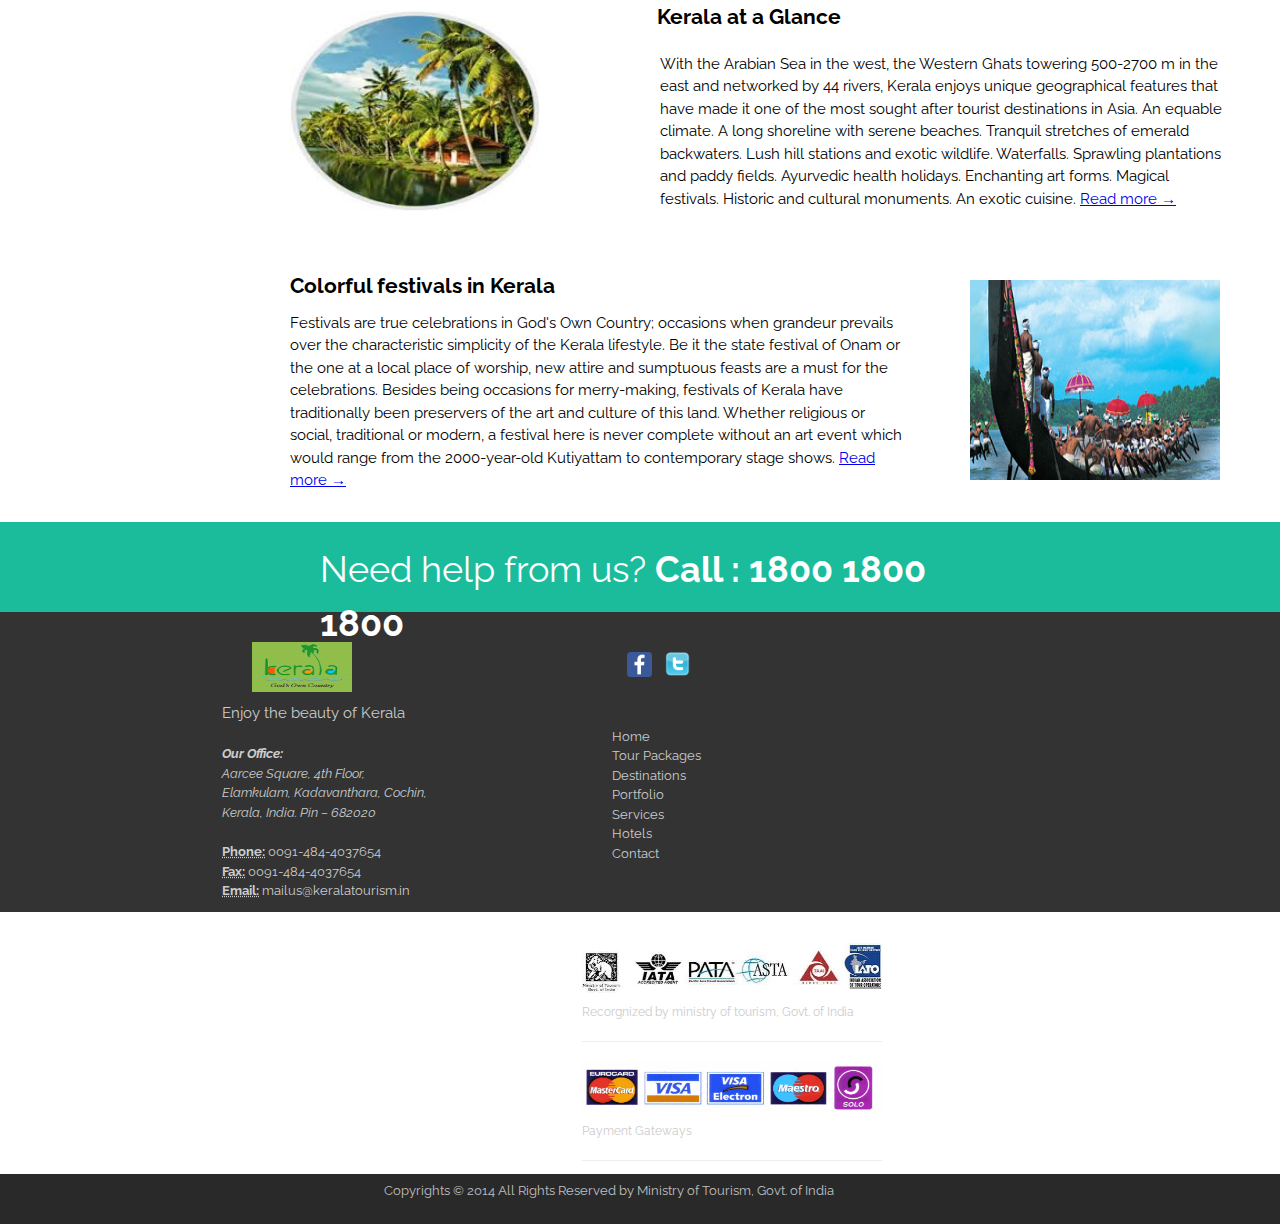
==== commit 06353c3e: "spelling changes" ====
--- a/services.html
+++ b/services.html
@@ -39,7 +39,7 @@
 		<div id="page-title">
 			<div class="container">
 				<h1>Services</h1>
-				<span>We provide Amazing Solutions</span>
+				<span>Atithi Devo Bhava</span>
 				<ul class="breadcrumb">
 					<li><a href="#">Home</a></li>
 					<li class="breadcrumb-end">Services</li>
@@ -101,17 +101,18 @@
 
         <a href="#">
           <div class="aligncenter">
-            <p>
-              Grab the opportunity... Express your talent...
-              Let the world see the nature through your lens
-            </p>
+            <div class="sub_align">
+              <p>Grab the opportunity..... </p>
+              <p>Express your talent.....</p>
+              <p>Let the world see the nature through your lens.....</p>
+          </div>
           </div>
         </a>
       </div>
 
       <div id="booking">
         <div class="container_12">
-          <h3 class="title">You are tour is just 3 clicks away :</h3>
+          <h3 class="title">Your tour is just 3 clicks away :</h3>
           <div class="grid_4">
             <i>1.</i>
             <div class="sub_grid">
--- a/css/style.css
+++ b/css/style.css
@@ -184,9 +184,15 @@
   background-position: center;
 }
 
+.sub_align {
+  padding-top: 150px;
+}
+
 .aligncenter p {
   color: #fff;
-  padding: 150px 30px;
+  margin-left: 50px;
+
+  margin-bottom: 5px;
   font-size: 22px;
   font-weight: 500;
   text-shadow: 5px 5px 5px #04B404;
